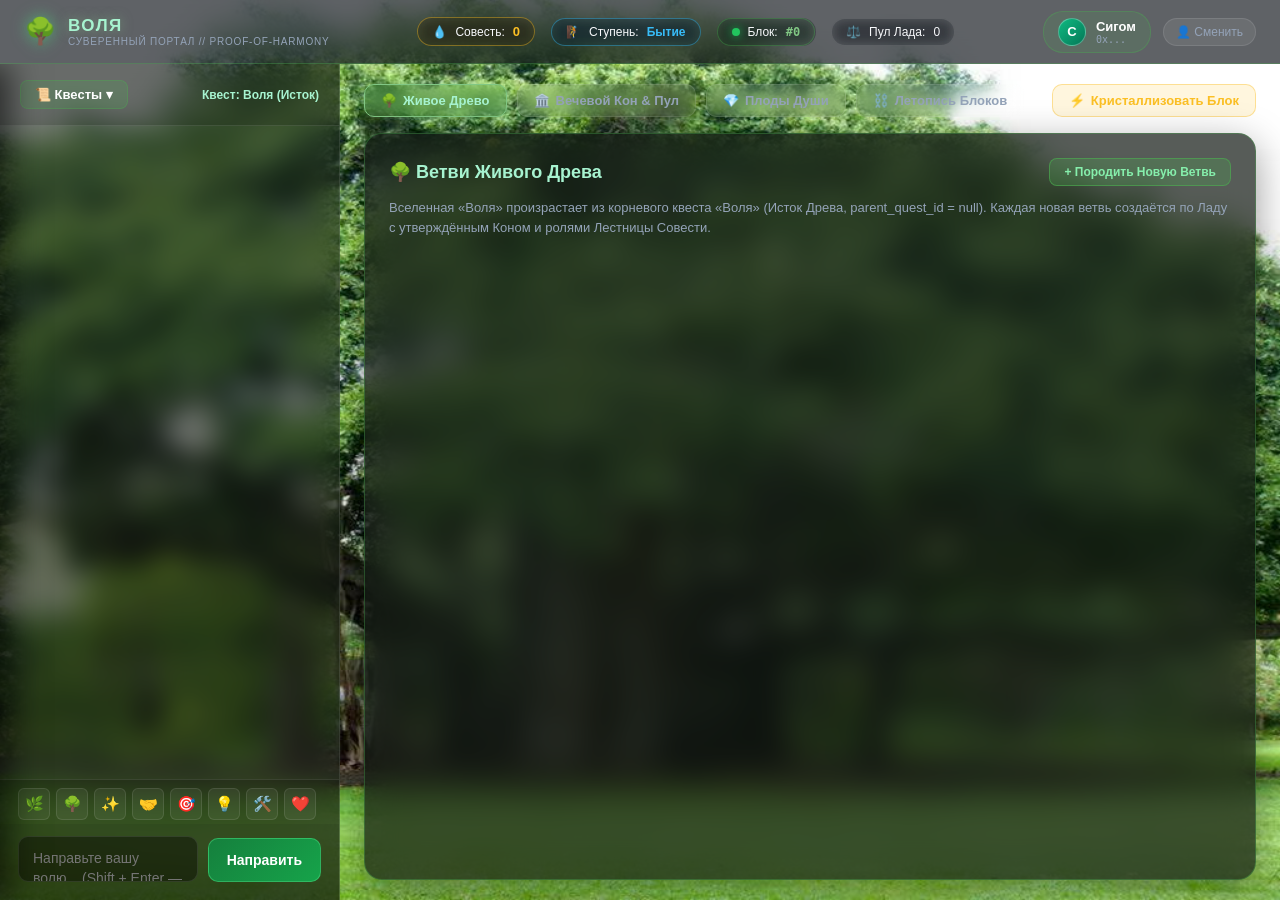
==== portal_volya/ui/index.html @ 7ce18fd6 "feat(ui): sovereign Glassmorphism UI and gateway server for Proof-of-Harmony node" ====
<!DOCTYPE html>
<html lang="ru">
<head>
  <meta charset="UTF-8">
  <meta name="viewport" content="width=device-width, initial-scale=1.0">
  <title>Вселенная «Воля» // Суверенный Портал</title>
  <link rel="stylesheet" href="style.css">
</head>
<body>

  <!-- ========================================================================
       Шапка Суверена
       ======================================================================== -->
  <header id="sovereign-header">
    <div class="brand-section">
      <div class="brand-logo" title="Живое Древо Воли" onclick="toggleTreeDrawer()">🌳</div>
      <div class="brand-title">
        <span class="brand-name">ВОЛЯ</span>
        <span class="brand-sub">Суверенный Портал // Proof-of-Harmony</span>
      </div>
    </div>

    <!-- Показатели Совести и Цепи -->
    <div class="metrics-section">
      <div class="metric-pill conscience" title="Капли совести (опыт совместной гармоничной жизни)">
        <span>💧</span>
        <span>Совесть:</span>
        <span class="val" id="metric-drops">0</span>
      </div>

      <div class="metric-pill step-pill" title="Текущая ступень Лестницы Совести">
        <span>🧗</span>
        <span>Ступень:</span>
        <span class="val" id="metric-step">Бытие</span>
      </div>

      <div class="metric-pill blockchain" title="Высота проверенной цепи блоков в RocksDB">
        <div class="pulse-dot"></div>
        <span>Блок:</span>
        <span class="val" id="metric-height">#0</span>
      </div>

      <div class="metric-pill" id="mempool-pill" title="Пул Лада (волеизъявления, ожидающие кристаллизации)">
        <span>⚖️</span>
        <span>Пул Лада:</span>
        <span class="val" id="metric-mempool">0</span>
      </div>
    </div>

    <!-- Профиль вольного игрока -->
    <div class="profile-section">
      <div class="player-badge" onclick="openAuthModal()" title="Нажмите, чтобы сменить вольного игрока">
        <div class="player-avatar" id="avatar-initial">С</div>
        <div class="player-name-wrap">
          <span class="player-name" id="profile-username">Сигом</span>
          <span class="player-key" id="profile-pubkey">0x...</span>
        </div>
      </div>
      <button class="switch-player-btn" onclick="openAuthModal()">👤 Сменить</button>
    </div>
  </header>

  <!-- ========================================================================
       Главное Рабочее Пространство
       ======================================================================== -->
  <main id="main-workspace">

    <!-- Выдвижная панель Древа Квестов -->
    <aside id="tree-drawer">
      <div class="drawer-header">
        <span class="drawer-title">📜 Живое Древо Квестов</span>
        <button class="drawer-close" onclick="toggleTreeDrawer()">×</button>
      </div>
      <div class="tree-list" id="drawer-tree-list">
        <!-- Заполняется динамически -->
      </div>
    </aside>

    <!-- Левая колонка: Поток Сотворчества -->
    <section id="chat-sidebar">
      <div id="chat-resizer"></div>

      <div class="stream-header">
        <button class="toggle-tree-btn" onclick="toggleTreeDrawer()">📜 Квесты ▾</button>
        <div class="stream-context-info" id="stream-active-quest-title">Квест: Воля (Исток)</div>
      </div>

      <!-- Сообщения потока -->
      <div id="stream-messages">
        <!-- Динамические сообщения сотворцов -->
      </div>

      <!-- Панель живых символов -->
      <div id="stream-emoji-bar">
        <button class="emoji-btn" onclick="insertEmoji('🌿')">🌿</button>
        <button class="emoji-btn" onclick="insertEmoji('🌳')">🌳</button>
        <button class="emoji-btn" onclick="insertEmoji('✨')">✨</button>
        <button class="emoji-btn" onclick="insertEmoji('🤝')">🤝</button>
        <button class="emoji-btn" onclick="insertEmoji('🎯')">🎯</button>
        <button class="emoji-btn" onclick="insertEmoji('💡')">💡</button>
        <button class="emoji-btn" onclick="insertEmoji('🛠️')">🛠️</button>
        <button class="emoji-btn" onclick="insertEmoji('❤️')">❤️</button>
      </div>

      <!-- Поле ввода волеизъявления -->
      <div id="stream-input-area">
        <textarea id="message-input" placeholder="Направьте вашу волю... (Shift + Enter — перенос строки)" rows="1"></textarea>
        <button id="send-flow-btn" onclick="sendFlowMessage()">Направить</button>
      </div>
    </section>

    <!-- Правая колонка: Холст Воли (Living Canvas) -->
    <section id="viewport">
      <!-- Навигация по режимам Холста -->
      <div class="canvas-tabs">
        <button class="canvas-tab-btn active" id="tab-btn-tree" onclick="switchCanvasTab('tree')">
          <span>🌳</span> Живое Древо
        </button>
        <button class="canvas-tab-btn" id="tab-btn-veche" onclick="switchCanvasTab('veche')">
          <span>🏛️</span> Вечевой Кон & Пул
        </button>
        <button class="canvas-tab-btn" id="tab-btn-artifacts" onclick="switchCanvasTab('artifacts')">
          <span>💎</span> Плоды Души
        </button>
        <button class="canvas-tab-btn" id="tab-btn-blocks" onclick="switchCanvasTab('blocks')">
          <span>⛓️</span> Летопись Блоков
        </button>

        <button class="canvas-action-btn" id="btn-forge-block" onclick="crystallizeBlock()">
          <span>⚡</span> Кристаллизовать Блок
        </button>
      </div>

      <!-- Панели отображения -->
      <div class="canvas-view-container">

        <!-- 1. Панель: Живое Древо -->
        <div class="view-panel active" id="panel-tree">
          <div style="display: flex; justify-content: space-between; align-items: center; margin-bottom: 12px;">
            <h2 style="font-size: 18px; color: var(--accent-emerald-bright);">🌳 Ветви Живого Древа</h2>
            <button class="vote-btn agree" onclick="promptCreateQuest()">+ Породить Новую Ветвь</button>
          </div>
          <p style="font-size: 13px; color: var(--text-dim); line-height: 1.5;">
            Вселенная «Воля» произрастает из корневого квеста «Воля» (Исток Древа, parent_quest_id = null). Каждая новая ветвь создаётся по Ладу с утверждённым Коном и ролями Лестницы Совести.
          </p>
          <div class="grid-cards" id="tree-cards-container">
            <!-- Динамические карточки квестов -->
          </div>
        </div>

        <!-- 2. Панель: Вечевой Кон и Пул Лада -->
        <div class="view-panel" id="panel-veche">
          <div style="display: flex; justify-content: space-between; align-items: center; margin-bottom: 12px;">
            <h2 style="font-size: 18px; color: var(--accent-gold);">🏛️ Вечевой Кон и Волеизъявления</h2>
            <span style="font-size: 12px; color: var(--text-dim);" id="veche-status-text">Консенсус Proof-of-Harmony</span>
          </div>
          <p style="font-size: 13px; color: var(--text-dim); line-height: 1.5;">
            Пул Лада (Mempool) собирает неподтвержденные волеизъявления родных. При 100% согласии («ПО ДУШЕ») блок кристаллизуется и навечно запечатывается в RocksDB.
          </p>
          <div class="grid-cards" id="veche-cards-container">
            <!-- Динамические транзакции в пуле -->
          </div>
        </div>

        <!-- 3. Панель: Плоды Души (Артефакты) -->
        <div class="view-panel" id="panel-artifacts">
          <div style="display: flex; justify-content: space-between; align-items: center; margin-bottom: 12px;">
            <h2 style="font-size: 18px; color: var(--accent-blue);">💎 Плоды Души (Артефакты)</h2>
            <button class="vote-btn agree" onclick="promptCreateArtifact()">+ Сотворить Артефакт</button>
          </div>
          <p style="font-size: 13px; color: var(--text-dim); line-height: 1.5;">
            Плоды совместного созидания и творчества. Артефакты принадлежат авторам и могут бережно передаваться из рук в руки по согласию.
          </p>
          <div class="grid-cards" id="artifacts-cards-container">
            <!-- Динамические карточки артефактов -->
          </div>
        </div>

        <!-- 4. Панель: Летопись Блоков (RocksDB) -->
        <div class="view-panel" id="panel-blocks">
          <div style="display: flex; justify-content: space-between; align-items: center; margin-bottom: 12px;">
            <h2 style="font-size: 18px; color: var(--accent-purple);">⛓️ Несокрушимая Летопись (RocksDB)</h2>
            <span style="font-size: 12px; color: var(--text-dim);" id="blocks-count-label">Цепь подтверждена</span>
          </div>
          <p style="font-size: 13px; color: var(--text-dim); line-height: 1.5;">
            Каждый блок запечатан подписями Ed25519 и хэшем Blake3. Хранение организовано в LSM-Tree RocksDB с бинарной сериализацией MessagePack.
          </p>
          <div class="grid-cards" id="blocks-cards-container">
            <!-- Динамический список запечатанных блоков -->
          </div>
        </div>

      </div>
    </section>

  </main>

  <!-- ========================================================================
       Врата Воли (Модальное окно смены / входа игрока)
       ======================================================================== -->
  <div id="auth-modal">
    <div class="auth-card">
      <h2 class="auth-title">🚪 Врата Воли</h2>
      <p class="auth-sub">Выберите вольного игрока или назовитесь новым именем для входа без паролей и внешних серверов.</p>
      
      <div class="quick-brothers" id="quick-brothers-container">
        <!-- Кнопки быстрого выбора: Сигом, Эйра, Ладомир -->
      </div>

      <div style="margin-top: 16px; border-top: 1px solid var(--glass-border-subtle); padding-top: 16px;">
        <input type="text" id="new-player-input" placeholder="Новое вольное имя..." 
               style="width: 100%; padding: 12px; border-radius: 10px; background: rgba(0,0,0,0.4); border: 1px solid var(--glass-border-subtle); color: #fff; margin-bottom: 12px; text-align: center;">
        <div style="display: flex; gap: 10px;">
          <button class="vote-btn" style="flex: 1; background: rgba(255,255,255,0.08); color: #fff;" onclick="closeAuthModal()">Отмена</button>
          <button class="vote-btn agree" style="flex: 1;" onclick="submitNewPlayer()">Войти по Ладу 🌿</button>
        </div>
      </div>
    </div>
  </div>

  <script src="app.js"></script>
</body>
</html>
---- portal_volya/ui/style.css ----
/* ==========================================================================
   Вселенная «Воля» — Суверенный Glassmorphism Интерфейс
   Священный Баньян, Лестница Совести и Living Canvas
   Совместимо с браузером и Tauri v2 (Local-First)
   ========================================================================== */

:root {
  --bg-dark: #080c10;
  --glass-panel: rgba(14, 20, 16, 0.55);
  --glass-card: rgba(16, 24, 18, 0.7);
  --glass-border: rgba(76, 175, 80, 0.35);
  --glass-border-subtle: rgba(255, 255, 255, 0.1);
  --accent-emerald: #81c784;
  --accent-emerald-bright: #a7f3d0;
  --accent-gold: #fbbf24;
  --accent-glow: rgba(129, 199, 132, 0.4);
  --accent-blue: #38bdf8;
  --accent-purple: #c084fc;
  --danger: #ef4444;
  --danger-bg: rgba(239, 68, 68, 0.2);
  --text-main: #f8fafc;
  --text-dim: #94a3b8;
  --text-highlight: #4ade80;
}

* {
  box-sizing: border-box;
  margin: 0;
  padding: 0;
}

body {
  font-family: -apple-system, BlinkMacSystemFont, "Segoe UI", Roboto, "Helvetica Neue", sans-serif;
  background: var(--bg-dark) url('images/banyan.jpg') no-repeat center center fixed;
  background-size: cover;
  color: var(--text-main);
  height: 100vh;
  width: 100vw;
  overflow: hidden;
  display: flex;
  flex-direction: column;
  user-select: none;
}

/* ==========================================================================
   Шапка Суверена (Sovereign Header)
   ========================================================================== */
#sovereign-header {
  height: 64px;
  background: rgba(10, 14, 20, 0.65);
  backdrop-filter: blur(16px);
  -webkit-backdrop-filter: blur(16px);
  border-bottom: 1px solid var(--glass-border);
  display: flex;
  align-items: center;
  justify-content: space-between;
  padding: 0 24px;
  z-index: 50;
  flex-shrink: 0;
}

.brand-section {
  display: flex;
  align-items: center;
  gap: 12px;
}

.brand-logo {
  font-size: 26px;
  filter: drop-shadow(0 0 8px rgba(74, 222, 128, 0.6));
  cursor: pointer;
  transition: transform 0.3s ease;
}

.brand-logo:hover {
  transform: scale(1.1) rotate(5deg);
}

.brand-title {
  display: flex;
  flex-direction: column;
}

.brand-name {
  font-size: 17px;
  font-weight: 800;
  letter-spacing: 1.5px;
  color: var(--accent-emerald-bright);
  text-shadow: 0 0 12px rgba(129, 199, 132, 0.5);
}

.brand-sub {
  font-size: 10px;
  color: var(--text-dim);
  letter-spacing: 0.8px;
  text-transform: uppercase;
}

/* Метрики узла и совести */
.metrics-section {
  display: flex;
  align-items: center;
  gap: 16px;
}

.metric-pill {
  background: rgba(255, 255, 255, 0.05);
  border: 1px solid var(--glass-border-subtle);
  border-radius: 20px;
  padding: 6px 14px;
  display: flex;
  align-items: center;
  gap: 8px;
  font-size: 12px;
  backdrop-filter: blur(8px);
  transition: all 0.2s ease;
}

.metric-pill:hover {
  background: rgba(255, 255, 255, 0.09);
  border-color: var(--glass-border);
}

.metric-pill.conscience {
  border-color: rgba(251, 191, 36, 0.4);
  background: rgba(251, 191, 36, 0.08);
}

.metric-pill.conscience .val {
  color: var(--accent-gold);
  font-weight: 700;
  font-size: 13px;
}

.metric-pill.step-pill {
  border-color: rgba(56, 189, 248, 0.4);
  background: rgba(56, 189, 248, 0.08);
}

.metric-pill.step-pill .val {
  color: var(--accent-blue);
  font-weight: 600;
}

.metric-pill.blockchain {
  border-color: var(--glass-border);
  background: rgba(76, 175, 80, 0.1);
}

.metric-pill.blockchain .val {
  color: var(--accent-emerald);
  font-family: monospace;
  font-weight: 700;
}

.pulse-dot {
  width: 8px;
  height: 8px;
  border-radius: 50%;
  background: #22c55e;
  box-shadow: 0 0 10px #22c55e;
  animation: pulse-animation 2s infinite ease-in-out;
}

@keyframes pulse-animation {
  0%, 100% { opacity: 1; transform: scale(1); }
  50% { opacity: 0.4; transform: scale(0.85); }
}

/* Профиль игрока */
.profile-section {
  display: flex;
  align-items: center;
  gap: 12px;
}

.player-badge {
  display: flex;
  align-items: center;
  gap: 10px;
  padding: 6px 14px;
  background: rgba(76, 175, 80, 0.15);
  border: 1px solid var(--glass-border);
  border-radius: 20px;
  cursor: pointer;
  transition: all 0.2s ease;
}

.player-badge:hover {
  background: rgba(76, 175, 80, 0.28);
  box-shadow: 0 0 12px var(--accent-glow);
}

.player-avatar {
  width: 28px;
  height: 28px;
  border-radius: 50%;
  background: linear-gradient(135deg, #10b981, #047857);
  display: flex;
  align-items: center;
  justify-content: center;
  font-weight: bold;
  font-size: 13px;
  color: #fff;
  border: 1px solid rgba(255, 255, 255, 0.3);
}

.player-name-wrap {
  display: flex;
  flex-direction: column;
}

.player-name {
  font-size: 13px;
  font-weight: 700;
  color: #fff;
}

.player-key {
  font-size: 10px;
  font-family: monospace;
  color: var(--text-dim);
}

.switch-player-btn {
  background: rgba(255, 255, 255, 0.08);
  border: 1px solid var(--glass-border-subtle);
  color: var(--text-dim);
  padding: 6px 12px;
  border-radius: 14px;
  font-size: 12px;
  cursor: pointer;
  transition: all 0.2s ease;
}

.switch-player-btn:hover {
  background: rgba(255, 255, 255, 0.15);
  color: #fff;
}

/* ==========================================================================
   Основное рабочее пространство
   ========================================================================== */
#main-workspace {
  flex-grow: 1;
  display: flex;
  position: relative;
  overflow: hidden;
  height: calc(100vh - 64px);
}

/* Выдвижное меню Древа Квестов (слева) */
#tree-drawer {
  position: absolute;
  top: 0;
  left: -380px;
  width: 380px;
  height: 100%;
  background: rgba(10, 14, 20, 0.85);
  backdrop-filter: blur(20px);
  -webkit-backdrop-filter: blur(20px);
  border-right: 1px solid var(--glass-border);
  box-shadow: 10px 0 30px rgba(0, 0, 0, 0.6);
  z-index: 100;
  transition: left 0.3s cubic-bezier(0.16, 1, 0.3, 1);
  display: flex;
  flex-direction: column;
  padding: 24px;
}

#tree-drawer.open {
  left: 0;
}

.drawer-header {
  display: flex;
  justify-content: space-between;
  align-items: center;
  margin-bottom: 20px;
  padding-bottom: 14px;
  border-bottom: 1px solid var(--glass-border-subtle);
}

.drawer-title {
  color: var(--accent-emerald-bright);
  font-size: 16px;
  font-weight: 700;
  display: flex;
  align-items: center;
  gap: 8px;
}

.drawer-close {
  background: none;
  border: none;
  color: var(--text-dim);
  font-size: 24px;
  cursor: pointer;
  transition: color 0.2s;
}

.drawer-close:hover {
  color: #fff;
}

.tree-list {
  flex-grow: 1;
  overflow-y: auto;
  display: flex;
  flex-direction: column;
  gap: 12px;
}

.quest-card {
  background: rgba(255, 255, 255, 0.04);
  border: 1px solid var(--glass-border-subtle);
  border-radius: 12px;
  padding: 12px 16px;
  cursor: pointer;
  transition: all 0.2s ease;
}

.quest-card:hover {
  background: rgba(76, 175, 80, 0.12);
  border-color: var(--glass-border);
}

.quest-card.active {
  background: rgba(76, 175, 80, 0.2);
  border-color: var(--accent-emerald);
}

.quest-top {
  display: flex;
  justify-content: space-between;
  align-items: center;
  margin-bottom: 6px;
}

.quest-title {
  font-size: 14px;
  font-weight: 600;
  color: #fff;
  display: flex;
  align-items: center;
  gap: 6px;
}

.quest-badge {
  font-size: 10px;
  padding: 2px 8px;
  border-radius: 10px;
  background: rgba(56, 189, 248, 0.15);
  color: var(--accent-blue);
  border: 1px solid rgba(56, 189, 248, 0.3);
}

.quest-sub {
  font-size: 11px;
  color: var(--text-dim);
  line-height: 1.4;
}

/* ==========================================================================
   Левая панель: Поток Сотворчества (Stream / Chat)
   ========================================================================== */
#chat-sidebar {
  width: 460px;
  min-width: 340px;
  max-width: 70vw;
  background: var(--glass-panel);
  backdrop-filter: blur(14px);
  -webkit-backdrop-filter: blur(14px);
  border-right: 1px solid var(--glass-border-subtle);
  display: flex;
  flex-direction: column;
  height: 100%;
  position: relative;
  z-index: 10;
}

#chat-resizer {
  position: absolute;
  top: 0;
  right: -4px;
  width: 8px;
  height: 100%;
  cursor: ew-resize;
  z-index: 20;
  background: transparent;
  transition: background 0.2s;
}

#chat-resizer:hover, #chat-resizer.resizing {
  background: var(--accent-emerald);
  box-shadow: 0 0 10px var(--accent-emerald);
}

.stream-header {
  padding: 16px 20px;
  border-bottom: 1px solid var(--glass-border-subtle);
  display: flex;
  justify-content: space-between;
  align-items: center;
  background: rgba(0, 0, 0, 0.15);
  flex-shrink: 0;
}

.toggle-tree-btn {
  background: rgba(76, 175, 80, 0.2);
  border: 1px solid var(--glass-border);
  color: #fff;
  padding: 6px 14px;
  border-radius: 8px;
  font-size: 13px;
  font-weight: 600;
  cursor: pointer;
  display: flex;
  align-items: center;
  gap: 6px;
  transition: all 0.2s ease;
}

.toggle-tree-btn:hover {
  background: rgba(76, 175, 80, 0.4);
  box-shadow: 0 0 8px var(--accent-glow);
}

.stream-context-info {
  font-size: 12px;
  color: var(--accent-emerald-bright);
  font-weight: 600;
}

/* Сообщения потока */
#stream-messages {
  flex-grow: 1;
  padding: 20px;
  overflow-y: auto;
  display: flex;
  flex-direction: column;
  gap: 16px;
}

.flow-bubble {
  background: rgba(255, 255, 255, 0.05);
  border: 1px solid var(--glass-border-subtle);
  border-radius: 14px;
  padding: 12px 16px;
  max-width: 90%;
  line-height: 1.5;
  font-size: 14px;
  backdrop-filter: blur(8px);
  position: relative;
  transition: all 0.2s ease;
}

.flow-bubble.mine {
  align-self: flex-end;
  background: rgba(22, 101, 52, 0.45);
  border-color: rgba(74, 222, 128, 0.4);
}

.flow-bubble.brother {
  align-self: flex-start;
  background: rgba(15, 23, 42, 0.55);
  border-color: rgba(148, 163, 184, 0.3);
}

.flow-meta {
  display: flex;
  align-items: center;
  justify-content: space-between;
  margin-bottom: 6px;
  font-size: 11px;
}

.flow-author {
  font-weight: 700;
  color: var(--accent-emerald-bright);
}

.flow-bubble.mine .flow-author {
  color: #86efac;
}

.flow-time {
  color: var(--text-dim);
  font-size: 10px;
  margin-left: 8px;
}

.flow-status-badge {
  font-size: 9px;
  padding: 1px 6px;
  border-radius: 6px;
  background: rgba(74, 222, 128, 0.15);
  color: #4ade80;
  border: 1px solid rgba(74, 222, 128, 0.3);
}

.flow-text {
  color: #fff;
  white-space: pre-wrap;
  word-break: break-word;
}

/* Панель эмодзи */
#stream-emoji-bar {
  padding: 8px 18px 4px 18px;
  display: flex;
  gap: 6px;
  flex-wrap: wrap;
  background: rgba(0, 0, 0, 0.2);
  border-top: 1px solid var(--glass-border-subtle);
  flex-shrink: 0;
}

.emoji-btn {
  background: rgba(255, 255, 255, 0.06);
  border: 1px solid var(--glass-border-subtle);
  border-radius: 6px;
  width: 32px;
  height: 32px;
  font-size: 15px;
  display: flex;
  align-items: center;
  justify-content: center;
  cursor: pointer;
  transition: all 0.2s ease;
}

.emoji-btn:hover {
  background: rgba(76, 175, 80, 0.3);
  border-color: var(--accent-emerald);
  transform: scale(1.12);
}

/* Ввод волеизъявления */
#stream-input-area {
  padding: 12px 18px 18px 18px;
  display: flex;
  gap: 10px;
  align-items: flex-end;
  background: rgba(0, 0, 0, 0.25);
  flex-shrink: 0;
}

#message-input {
  flex-grow: 1;
  background: rgba(0, 0, 0, 0.4);
  border: 1px solid var(--glass-border-subtle);
  border-radius: 10px;
  padding: 12px 14px;
  color: #fff;
  font-size: 14px;
  outline: none;
  resize: none;
  min-height: 44px;
  max-height: 140px;
  font-family: inherit;
  line-height: 1.4;
  transition: border-color 0.2s;
}

#message-input:focus {
  border-color: var(--accent-emerald);
  box-shadow: 0 0 10px var(--accent-glow);
}

#send-flow-btn {
  background: linear-gradient(135deg, #15803d, #16a34a);
  color: #fff;
  border: 1px solid rgba(74, 222, 128, 0.5);
  border-radius: 10px;
  padding: 0 18px;
  height: 44px;
  font-weight: 700;
  font-size: 14px;
  cursor: pointer;
  transition: all 0.2s ease;
  flex-shrink: 0;
}

#send-flow-btn:hover {
  background: linear-gradient(135deg, #16a34a, #22c55e);
  box-shadow: 0 0 12px var(--accent-glow);
}

/* ==========================================================================
   Правая панель: Холст Воли (Living Canvas)
   ========================================================================== */
#viewport {
  flex-grow: 1;
  height: 100%;
  display: flex;
  flex-direction: column;
  padding: 20px 24px;
  overflow: hidden;
  position: relative;
}

/* Навигация по Холсту */
.canvas-tabs {
  display: flex;
  align-items: center;
  gap: 10px;
  margin-bottom: 16px;
  flex-shrink: 0;
}

.canvas-tab-btn {
  background: rgba(255, 255, 255, 0.05);
  border: 1px solid var(--glass-border-subtle);
  color: var(--text-dim);
  padding: 8px 16px;
  border-radius: 10px;
  font-size: 13px;
  font-weight: 600;
  cursor: pointer;
  transition: all 0.2s ease;
  display: flex;
  align-items: center;
  gap: 6px;
  backdrop-filter: blur(8px);
}

.canvas-tab-btn:hover {
  background: rgba(255, 255, 255, 0.09);
  color: #fff;
}

.canvas-tab-btn.active {
  background: rgba(76, 175, 80, 0.25);
  border-color: var(--accent-emerald);
  color: var(--accent-emerald-bright);
  box-shadow: 0 0 12px var(--accent-glow);
}

.canvas-action-btn {
  margin-left: auto;
  background: rgba(251, 191, 36, 0.15);
  border: 1px solid rgba(251, 191, 36, 0.4);
  color: var(--accent-gold);
  padding: 8px 16px;
  border-radius: 10px;
  font-size: 13px;
  font-weight: 700;
  cursor: pointer;
  transition: all 0.2s ease;
  display: flex;
  align-items: center;
  gap: 6px;
}

.canvas-action-btn:hover {
  background: rgba(251, 191, 36, 0.28);
  box-shadow: 0 0 12px rgba(251, 191, 36, 0.4);
}

/* Контейнер видов Холста */
.canvas-view-container {
  flex-grow: 1;
  background: var(--glass-card);
  border: 1px solid var(--glass-border);
  border-radius: 18px;
  backdrop-filter: blur(16px);
  -webkit-backdrop-filter: blur(16px);
  padding: 24px;
  overflow-y: auto;
  box-shadow: 0 12px 40px rgba(0, 0, 0, 0.4);
  position: relative;
}

.view-panel {
  display: none;
  height: 100%;
  flex-direction: column;
}

.view-panel.active {
  display: flex;
}

/* Сетка карточек */
.grid-cards {
  display: grid;
  grid-template-columns: repeat(auto-fill, minmax(280px, 1fr));
  gap: 16px;
  margin-top: 16px;
}

.glass-item-card {
  background: rgba(0, 0, 0, 0.3);
  border: 1px solid var(--glass-border-subtle);
  border-radius: 12px;
  padding: 16px;
  display: flex;
  flex-direction: column;
  gap: 10px;
  transition: all 0.2s ease;
}

.glass-item-card:hover {
  border-color: var(--glass-border);
  transform: translateY(-2px);
  box-shadow: 0 8px 20px rgba(0, 0, 0, 0.3);
}

.card-title {
  font-size: 15px;
  font-weight: 700;
  color: var(--accent-emerald-bright);
}

.card-desc {
  font-size: 12px;
  color: var(--text-dim);
  line-height: 1.5;
}

.card-footer {
  margin-top: auto;
  display: flex;
  justify-content: space-between;
  align-items: center;
  font-size: 11px;
  color: var(--text-dim);
  padding-top: 8px;
  border-top: 1px solid rgba(255, 255, 255, 0.06);
}

/* Кнопка волеизъявления «По душе» */
.vote-btn {
  padding: 6px 14px;
  border-radius: 8px;
  font-size: 12px;
  font-weight: 700;
  cursor: pointer;
  border: 1px solid transparent;
  transition: all 0.2s ease;
}

.vote-btn.agree {
  background: rgba(76, 175, 80, 0.25);
  border-color: rgba(76, 175, 80, 0.6);
  color: #86efac;
}

.vote-btn.agree:hover {
  background: rgba(76, 175, 80, 0.45);
}

/* ==========================================================================
   Модальное окно Врат (Быстрый вход вольных игроков)
   ========================================================================== */
#auth-modal {
  position: fixed;
  top: 0;
  left: 0;
  width: 100vw;
  height: 100vh;
  background: rgba(8, 12, 16, 0.85);
  backdrop-filter: blur(16px);
  -webkit-backdrop-filter: blur(16px);
  z-index: 1000;
  display: none;
  align-items: center;
  justify-content: center;
}

#auth-modal.open {
  display: flex;
}

.auth-card {
  background: rgba(16, 24, 18, 0.85);
  border: 1px solid var(--glass-border);
  border-radius: 20px;
  padding: 36px;
  width: 440px;
  max-width: 90%;
  box-shadow: 0 16px 50px rgba(0, 0, 0, 0.6);
  text-align: center;
  backdrop-filter: blur(16px);
}

.auth-title {
  color: var(--accent-emerald-bright);
  font-size: 22px;
  margin-bottom: 8px;
}

.auth-sub {
  color: var(--text-dim);
  font-size: 13px;
  margin-bottom: 24px;
  line-height: 1.5;
}

.quick-brothers {
  display: flex;
  flex-direction: column;
  gap: 10px;
  margin-bottom: 20px;
}

.brother-select-btn {
  background: rgba(255, 255, 255, 0.06);
  border: 1px solid var(--glass-border-subtle);
  border-radius: 12px;
  padding: 12px 18px;
  display: flex;
  align-items: center;
  justify-content: space-between;
  cursor: pointer;
  transition: all 0.2s ease;
  color: #fff;
}

.brother-select-btn:hover {
  background: rgba(76, 175, 80, 0.25);
  border-color: var(--accent-emerald);
  transform: translateX(4px);
}

.brother-info-left {
  display: flex;
  align-items: center;
  gap: 12px;
}

.brother-name {
  font-size: 15px;
  font-weight: 700;
}

.brother-drops {
  font-size: 12px;
  color: var(--accent-gold);
  font-weight: 600;
}

/* Скроллбары */
::-webkit-scrollbar {
  width: 6px;
  height: 6px;
}

::-webkit-scrollbar-track {
  background: transparent;
}

::-webkit-scrollbar-thumb {
  background: rgba(255, 255, 255, 0.15);
  border-radius: 3px;
}

::-webkit-scrollbar-thumb:hover {
  background: var(--accent-emerald);
}
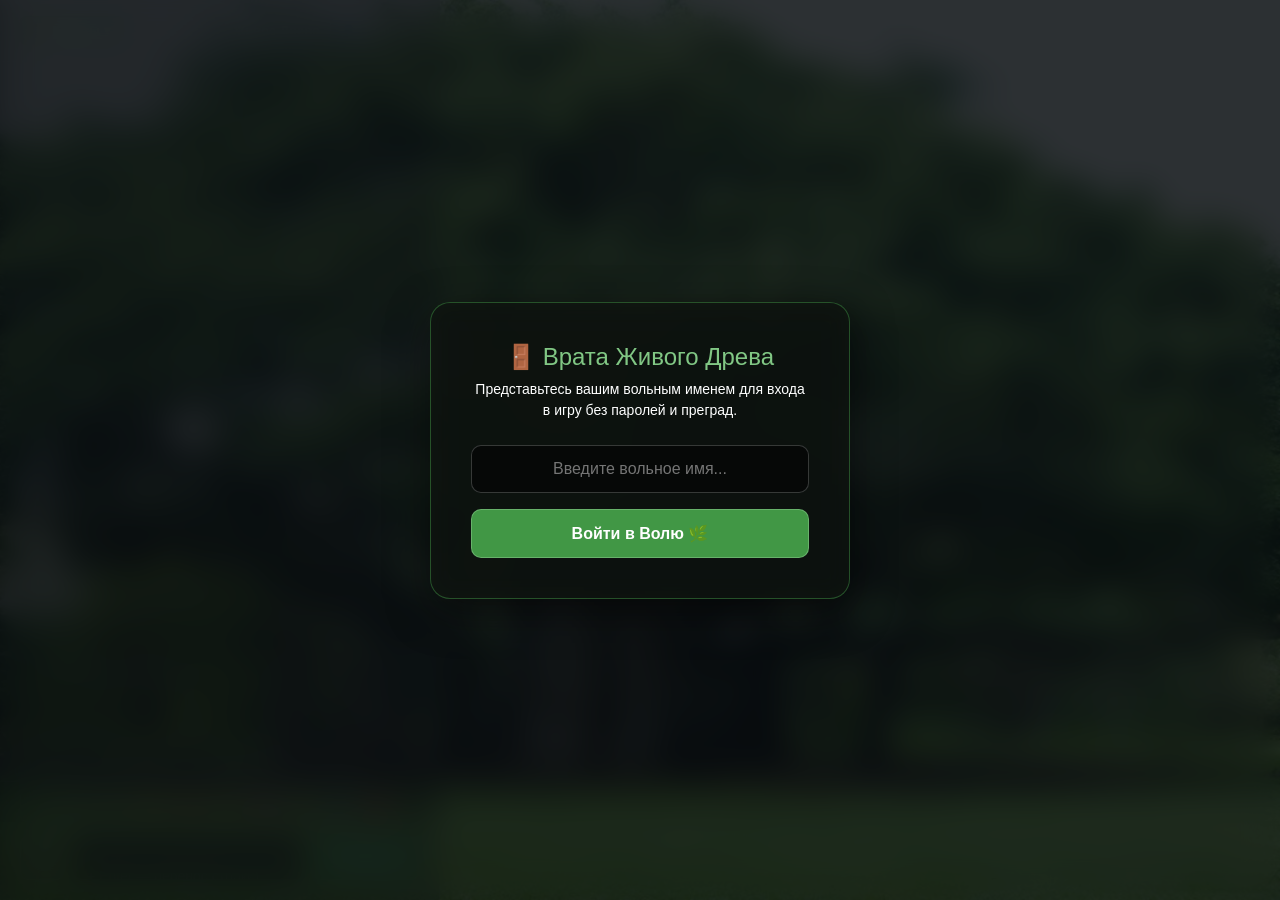
==== commit a71a9c6a: "Переход на Merkle DAG (Живое Древо), отказ от SQL в пользу RocksDB, кристаллизация онтологии и чисты" ====
--- a/portal_volya/ui/index.html
+++ b/portal_volya/ui/index.html
@@ -1,223 +1,957 @@
-<!DOCTYPE html>
-<html lang="ru">
-<head>
-  <meta charset="UTF-8">
-  <meta name="viewport" content="width=device-width, initial-scale=1.0">
-  <title>Вселенная «Воля» // Суверенный Портал</title>
-  <link rel="stylesheet" href="style.css">
-</head>
-<body>
-
-  <!-- ========================================================================
-       Шапка Суверена
-       ======================================================================== -->
-  <header id="sovereign-header">
-    <div class="brand-section">
-      <div class="brand-logo" title="Живое Древо Воли" onclick="toggleTreeDrawer()">🌳</div>
-      <div class="brand-title">
-        <span class="brand-name">ВОЛЯ</span>
-        <span class="brand-sub">Суверенный Портал // Proof-of-Harmony</span>
-      </div>
-    </div>
-
-    <!-- Показатели Совести и Цепи -->
-    <div class="metrics-section">
-      <div class="metric-pill conscience" title="Капли совести (опыт совместной гармоничной жизни)">
-        <span>💧</span>
-        <span>Совесть:</span>
-        <span class="val" id="metric-drops">0</span>
-      </div>
-
-      <div class="metric-pill step-pill" title="Текущая ступень Лестницы Совести">
-        <span>🧗</span>
-        <span>Ступень:</span>
-        <span class="val" id="metric-step">Бытие</span>
-      </div>
-
-      <div class="metric-pill blockchain" title="Высота проверенной цепи блоков в RocksDB">
-        <div class="pulse-dot"></div>
-        <span>Блок:</span>
-        <span class="val" id="metric-height">#0</span>
-      </div>
-
-      <div class="metric-pill" id="mempool-pill" title="Пул Лада (волеизъявления, ожидающие кристаллизации)">
-        <span>⚖️</span>
-        <span>Пул Лада:</span>
-        <span class="val" id="metric-mempool">0</span>
-      </div>
-    </div>
-
-    <!-- Профиль вольного игрока -->
-    <div class="profile-section">
-      <div class="player-badge" onclick="openAuthModal()" title="Нажмите, чтобы сменить вольного игрока">
-        <div class="player-avatar" id="avatar-initial">С</div>
-        <div class="player-name-wrap">
-          <span class="player-name" id="profile-username">Сигом</span>
-          <span class="player-key" id="profile-pubkey">0x...</span>
-        </div>
-      </div>
-      <button class="switch-player-btn" onclick="openAuthModal()">👤 Сменить</button>
-    </div>
-  </header>
-
-  <!-- ========================================================================
-       Главное Рабочее Пространство
-       ======================================================================== -->
-  <main id="main-workspace">
-
-    <!-- Выдвижная панель Древа Квестов -->
-    <aside id="tree-drawer">
-      <div class="drawer-header">
-        <span class="drawer-title">📜 Живое Древо Квестов</span>
-        <button class="drawer-close" onclick="toggleTreeDrawer()">×</button>
-      </div>
-      <div class="tree-list" id="drawer-tree-list">
-        <!-- Заполняется динамически -->
-      </div>
-    </aside>
-
-    <!-- Левая колонка: Поток Сотворчества -->
-    <section id="chat-sidebar">
-      <div id="chat-resizer"></div>
-
-      <div class="stream-header">
-        <button class="toggle-tree-btn" onclick="toggleTreeDrawer()">📜 Квесты ▾</button>
-        <div class="stream-context-info" id="stream-active-quest-title">Квест: Воля (Исток)</div>
-      </div>
-
-      <!-- Сообщения потока -->
-      <div id="stream-messages">
-        <!-- Динамические сообщения сотворцов -->
-      </div>
-
-      <!-- Панель живых символов -->
-      <div id="stream-emoji-bar">
-        <button class="emoji-btn" onclick="insertEmoji('🌿')">🌿</button>
-        <button class="emoji-btn" onclick="insertEmoji('🌳')">🌳</button>
-        <button class="emoji-btn" onclick="insertEmoji('✨')">✨</button>
-        <button class="emoji-btn" onclick="insertEmoji('🤝')">🤝</button>
-        <button class="emoji-btn" onclick="insertEmoji('🎯')">🎯</button>
-        <button class="emoji-btn" onclick="insertEmoji('💡')">💡</button>
-        <button class="emoji-btn" onclick="insertEmoji('🛠️')">🛠️</button>
-        <button class="emoji-btn" onclick="insertEmoji('❤️')">❤️</button>
-      </div>
-
-      <!-- Поле ввода волеизъявления -->
-      <div id="stream-input-area">
-        <textarea id="message-input" placeholder="Направьте вашу волю... (Shift + Enter — перенос строки)" rows="1"></textarea>
-        <button id="send-flow-btn" onclick="sendFlowMessage()">Направить</button>
-      </div>
-    </section>
-
-    <!-- Правая колонка: Холст Воли (Living Canvas) -->
-    <section id="viewport">
-      <!-- Навигация по режимам Холста -->
-      <div class="canvas-tabs">
-        <button class="canvas-tab-btn active" id="tab-btn-tree" onclick="switchCanvasTab('tree')">
-          <span>🌳</span> Живое Древо
-        </button>
-        <button class="canvas-tab-btn" id="tab-btn-veche" onclick="switchCanvasTab('veche')">
-          <span>🏛️</span> Вечевой Кон & Пул
-        </button>
-        <button class="canvas-tab-btn" id="tab-btn-artifacts" onclick="switchCanvasTab('artifacts')">
-          <span>💎</span> Плоды Души
-        </button>
-        <button class="canvas-tab-btn" id="tab-btn-blocks" onclick="switchCanvasTab('blocks')">
-          <span>⛓️</span> Летопись Блоков
-        </button>
-
-        <button class="canvas-action-btn" id="btn-forge-block" onclick="crystallizeBlock()">
-          <span>⚡</span> Кристаллизовать Блок
-        </button>
-      </div>
-
-      <!-- Панели отображения -->
-      <div class="canvas-view-container">
-
-        <!-- 1. Панель: Живое Древо -->
-        <div class="view-panel active" id="panel-tree">
-          <div style="display: flex; justify-content: space-between; align-items: center; margin-bottom: 12px;">
-            <h2 style="font-size: 18px; color: var(--accent-emerald-bright);">🌳 Ветви Живого Древа</h2>
-            <button class="vote-btn agree" onclick="promptCreateQuest()">+ Породить Новую Ветвь</button>
-          </div>
-          <p style="font-size: 13px; color: var(--text-dim); line-height: 1.5;">
-            Вселенная «Воля» произрастает из корневого квеста «Воля» (Исток Древа, parent_quest_id = null). Каждая новая ветвь создаётся по Ладу с утверждённым Коном и ролями Лестницы Совести.
-          </p>
-          <div class="grid-cards" id="tree-cards-container">
-            <!-- Динамические карточки квестов -->
-          </div>
-        </div>
-
-        <!-- 2. Панель: Вечевой Кон и Пул Лада -->
-        <div class="view-panel" id="panel-veche">
-          <div style="display: flex; justify-content: space-between; align-items: center; margin-bottom: 12px;">
-            <h2 style="font-size: 18px; color: var(--accent-gold);">🏛️ Вечевой Кон и Волеизъявления</h2>
-            <span style="font-size: 12px; color: var(--text-dim);" id="veche-status-text">Консенсус Proof-of-Harmony</span>
-          </div>
-          <p style="font-size: 13px; color: var(--text-dim); line-height: 1.5;">
-            Пул Лада (Mempool) собирает неподтвержденные волеизъявления родных. При 100% согласии («ПО ДУШЕ») блок кристаллизуется и навечно запечатывается в RocksDB.
-          </p>
-          <div class="grid-cards" id="veche-cards-container">
-            <!-- Динамические транзакции в пуле -->
-          </div>
-        </div>
-
-        <!-- 3. Панель: Плоды Души (Артефакты) -->
-        <div class="view-panel" id="panel-artifacts">
-          <div style="display: flex; justify-content: space-between; align-items: center; margin-bottom: 12px;">
-            <h2 style="font-size: 18px; color: var(--accent-blue);">💎 Плоды Души (Артефакты)</h2>
-            <button class="vote-btn agree" onclick="promptCreateArtifact()">+ Сотворить Артефакт</button>
-          </div>
-          <p style="font-size: 13px; color: var(--text-dim); line-height: 1.5;">
-            Плоды совместного созидания и творчества. Артефакты принадлежат авторам и могут бережно передаваться из рук в руки по согласию.
-          </p>
-          <div class="grid-cards" id="artifacts-cards-container">
-            <!-- Динамические карточки артефактов -->
-          </div>
-        </div>
-
-        <!-- 4. Панель: Летопись Блоков (RocksDB) -->
-        <div class="view-panel" id="panel-blocks">
-          <div style="display: flex; justify-content: space-between; align-items: center; margin-bottom: 12px;">
-            <h2 style="font-size: 18px; color: var(--accent-purple);">⛓️ Несокрушимая Летопись (RocksDB)</h2>
-            <span style="font-size: 12px; color: var(--text-dim);" id="blocks-count-label">Цепь подтверждена</span>
-          </div>
-          <p style="font-size: 13px; color: var(--text-dim); line-height: 1.5;">
-            Каждый блок запечатан подписями Ed25519 и хэшем Blake3. Хранение организовано в LSM-Tree RocksDB с бинарной сериализацией MessagePack.
-          </p>
-          <div class="grid-cards" id="blocks-cards-container">
-            <!-- Динамический список запечатанных блоков -->
-          </div>
-        </div>
-
-      </div>
-    </section>
-
-  </main>
-
-  <!-- ========================================================================
-       Врата Воли (Модальное окно смены / входа игрока)
-       ======================================================================== -->
-  <div id="auth-modal">
-    <div class="auth-card">
-      <h2 class="auth-title">🚪 Врата Воли</h2>
-      <p class="auth-sub">Выберите вольного игрока или назовитесь новым именем для входа без паролей и внешних серверов.</p>
-      
-      <div class="quick-brothers" id="quick-brothers-container">
-        <!-- Кнопки быстрого выбора: Сигом, Эйра, Ладомир -->
-      </div>
-
-      <div style="margin-top: 16px; border-top: 1px solid var(--glass-border-subtle); padding-top: 16px;">
-        <input type="text" id="new-player-input" placeholder="Новое вольное имя..." 
-               style="width: 100%; padding: 12px; border-radius: 10px; background: rgba(0,0,0,0.4); border: 1px solid var(--glass-border-subtle); color: #fff; margin-bottom: 12px; text-align: center;">
-        <div style="display: flex; gap: 10px;">
-          <button class="vote-btn" style="flex: 1; background: rgba(255,255,255,0.08); color: #fff;" onclick="closeAuthModal()">Отмена</button>
-          <button class="vote-btn agree" style="flex: 1;" onclick="submitNewPlayer()">Войти по Ладу 🌿</button>
-        </div>
-      </div>
-    </div>
-  </div>
-
-  <script src="app.js"></script>
-</body>
-</html>
+<!DOCTYPE html>
+<html lang="ru">
+<head>
+    <meta charset="UTF-8">
+    <meta name="viewport" content="width=device-width, initial-scale=1.0">
+    <title>Игра «Воля» // Рантайм</title>
+    <style>
+        * { box-sizing: border-box; margin: 0; padding: 0; }
+        body {
+            font-family: -apple-system, BlinkMacSystemFont, "Segoe UI", Roboto, sans-serif;
+            background: #080c10 url('images/banyan.jpg') no-repeat center center fixed;
+            background-size: cover;
+            color: #ffffff; height: 100vh; display: flex; overflow: hidden; position: relative;
+        }
+
+        /* Экран авторизации (Врата Живого Древа) */
+        #auth-overlay {
+            position: fixed; top: 0; left: 0; width: 100vw; height: 100vh;
+            background: rgba(8, 12, 16, 0.85); backdrop-filter: blur(16px);
+            -webkit-backdrop-filter: blur(16px);
+            z-index: 1000; display: flex; align-items: center; justify-content: center;
+        }
+        .auth-card {
+            background: rgba(16, 22, 16, 0.65); border: 1px solid rgba(76, 175, 80, 0.4);
+            border-radius: 20px; padding: 40px; width: 420px; max-width: 90%;
+            box-shadow: 0 12px 40px rgba(0, 0, 0, 0.5); text-align: center;
+            backdrop-filter: blur(12px);
+        }
+        .auth-title { color: #81c784; font-size: 24px; margin-bottom: 8px; font-weight: normal; }
+        .auth-subtitle { color: #ffffff; font-size: 14px; margin-bottom: 24px; line-height: 1.5; }
+        .auth-input {
+            width: 100%; background: rgba(0, 0, 0, 0.5); border: 1px solid rgba(255, 255, 255, 0.2);
+            border-radius: 10px; padding: 14px; color: #fff; font-size: 16px; outline: none;
+            margin-bottom: 16px; text-align: center;
+        }
+        .auth-input:focus { border-color: #81c784; box-shadow: 0 0 10px rgba(76, 175, 80, 0.3); }
+        .auth-btn {
+            width: 100%; background: rgba(76, 175, 80, 0.85); color: #fff; border: 1px solid rgba(129, 199, 132, 0.6);
+            border-radius: 10px; padding: 14px; font-size: 16px; font-weight: bold; cursor: pointer;
+            transition: all 0.2s ease;
+        }
+        .auth-btn:hover { background: #43a047; box-shadow: 0 0 15px rgba(76, 175, 80, 0.5); }
+        .players-hint { margin-top: 18px; font-size: 12px; color: #ffffff; display: none; text-align: center; }
+        .player-quick-btn {
+            background: rgba(76, 175, 80, 0.2); border: 1px solid rgba(129, 199, 132, 0.4);
+            color: #a7f3d0; padding: 6px 14px; margin: 4px; border-radius: 14px; font-size: 13px;
+            cursor: pointer; transition: all 0.2s ease;
+        }
+        .player-quick-btn:hover {
+            background: rgba(76, 175, 80, 0.5); color: #fff; box-shadow: 0 0 8px rgba(129, 199, 132, 0.4);
+        }
+        .logout-btn {
+            background: rgba(255, 255, 255, 0.08); border: 1px solid rgba(255, 255, 255, 0.2);
+            color: #cbd5e1; padding: 4px 10px; border-radius: 6px; font-size: 12px;
+            cursor: pointer; transition: all 0.2s ease; display: inline-flex; align-items: center; gap: 4px;
+        }
+        .logout-btn:hover {
+            background: rgba(239, 83, 80, 0.25); border-color: rgba(239, 83, 80, 0.5); color: #ffcdd2;
+        }
+
+        /* Кастомное модальное окно ввода / подтверждения (в стеклянном стиле) */
+        #modal-overlay {
+            position: fixed; top: 0; left: 0; width: 100vw; height: 100vh;
+            background: rgba(8, 12, 16, 0.7); backdrop-filter: blur(10px);
+            -webkit-backdrop-filter: blur(10px);
+            z-index: 2000; display: none; align-items: center; justify-content: center;
+        }
+        .modal-card {
+            background: rgba(16, 22, 16, 0.85); border: 1px solid rgba(76, 175, 80, 0.4);
+            border-radius: 16px; padding: 30px; width: 380px; max-width: 90%;
+            box-shadow: 0 10px 30px rgba(0, 0, 0, 0.5); text-align: center;
+            backdrop-filter: blur(12px);
+        }
+        .modal-title { color: #81c784; font-size: 18px; margin-bottom: 12px; font-weight: normal; }
+        .modal-desc { color: #ffffff; font-size: 13px; margin-bottom: 16px; line-height: 1.5; }
+        .modal-input {
+            width: 100%; background: rgba(0, 0, 0, 0.5); border: 1px solid rgba(255, 255, 255, 0.2);
+            border-radius: 8px; padding: 12px; color: #fff; font-size: 14px; outline: none;
+            margin-bottom: 16px; text-align: center; display: none;
+        }
+        .modal-input:focus { border-color: #81c784; box-shadow: 0 0 10px rgba(76, 175, 80, 0.3); }
+        .modal-buttons { display: flex; gap: 10px; }
+        .modal-btn {
+            flex: 1; padding: 10px; border-radius: 8px; font-size: 14px; font-weight: bold; cursor: pointer; border: 1px solid rgba(255, 255, 255, 0.2);
+            transition: all 0.2s; color: #ffffff;
+        }
+        .modal-btn.cancel { background: rgba(255, 255, 255, 0.08); color: #ffffff; }
+        .modal-btn.cancel:hover { background: rgba(255, 255, 255, 0.15); color: #fff; }
+        .modal-btn.confirm { background: rgba(76, 175, 80, 0.85); color: #fff; border-color: rgba(129, 199, 132, 0.6); }
+        .modal-btn.confirm:hover { background: #43a047; }
+        .modal-btn.danger { background: rgba(239, 83, 80, 0.8); border-color: rgba(239, 83, 80, 0.9); }
+        .modal-btn.danger:hover { background: #e53935; }
+
+        /* Чат с гибким размером (начинается с 440px) */
+        #chat-sidebar {
+            width: 440px; min-width: 300px; max-width: 80vw;
+            border-right: 1px solid rgba(255, 255, 255, 0.12);
+            background: rgba(14, 18, 26, 0.25); backdrop-filter: blur(8px);
+            -webkit-backdrop-filter: blur(8px);
+            display: flex; flex-direction: column; height: 100%; z-index: 10; position: relative;
+        }
+        
+        /* Элегантный ресайзер справа */
+        #chat-resizer {
+            position: absolute; top: 0; right: -4px; width: 8px; height: 100%;
+            cursor: ew-resize; z-index: 20; background: transparent;
+            transition: background 0.2s;
+        }
+        #chat-resizer:hover, #chat-resizer.resizing {
+            background: rgba(129, 199, 132, 0.4);
+            box-shadow: 0 0 8px rgba(129, 199, 132, 0.6);
+        }
+
+        #chat-header { 
+            padding: 16px 20px; border-bottom: 1px solid rgba(255, 255, 255, 0.1); 
+            font-weight: bold; color: #fff; display: flex; justify-content: space-between; align-items: center; 
+            flex-shrink: 0;
+        }
+        
+        /* Кнопка вызова выдвижной панели нитей */
+        .threads-toggle-btn {
+            background: rgba(76, 175, 80, 0.2); border: 1px solid rgba(129, 199, 132, 0.4);
+            color: #ffffff; padding: 6px 12px; border-radius: 6px; font-size: 13px; font-weight: bold; cursor: pointer;
+            transition: all 0.2s; display: flex; align-items: center; gap: 4px;
+        }
+        .threads-toggle-btn:hover { background: rgba(76, 175, 80, 0.4); color: #fff; }
+
+        /* Выдвижная полупрозрачная панель нитей слева от чата (выезжает от самого левого края экрана) */
+        #threads-drawer {
+            position: fixed; top: 0; left: -340px; width: 340px; height: 100%;
+            background: rgba(10, 14, 20, 0.55); backdrop-filter: blur(12px);
+            -webkit-backdrop-filter: blur(12px); border-right: 1px solid rgba(76, 175, 80, 0.3);
+            box-shadow: 5px 0 25px rgba(0, 0, 0, 0.4); z-index: 100;
+            transition: left 0.3s cubic-bezier(0.4, 0, 0.2, 1);
+            display: flex; flex-direction: column; padding: 20px;
+        }
+        #threads-drawer.open { left: 0; }
+        .drawer-header {
+            display: flex; justify-content: space-between; align-items: center;
+            margin-bottom: 16px; border-bottom: 1px solid rgba(255, 255, 255, 0.1); padding-bottom: 12px;
+        }
+        .drawer-title { color: #81c784; font-size: 16px; font-weight: bold; }
+        .drawer-close { background: none; border: none; color: #ffffff; font-size: 20px; cursor: pointer; }
+        .drawer-close:hover { color: #fff; }
+
+        #threads-container {
+            flex-grow: 1; overflow-y: auto; display: flex; flex-direction: column; gap: 8px; margin-bottom: 8px;
+        }
+        /* Дерево Квестов в боковой панели */
+        .quest-node {
+            margin-bottom: 12px;
+            display: flex;
+            flex-direction: column;
+            gap: 4px;
+        }
+        .quest-header {
+            display: flex;
+            align-items: center;
+            justify-content: space-between;
+            padding: 8px 10px;
+            background: rgba(76, 175, 80, 0.12);
+            border: 1px solid rgba(129, 199, 132, 0.3);
+            border-radius: 8px;
+            font-size: 13px;
+            font-weight: 600;
+            color: #a5d6a7;
+        }
+        .quest-title-wrap {
+            display: flex;
+            align-items: center;
+            gap: 6px;
+            overflow: hidden;
+            text-overflow: ellipsis;
+            white-space: nowrap;
+            flex-grow: 1;
+        }
+        .quest-add-btn {
+            background: rgba(76, 175, 80, 0.25);
+            border: 1px solid rgba(129, 199, 132, 0.4);
+            color: #ffffff;
+            width: 22px;
+            height: 22px;
+            border-radius: 6px;
+            display: flex;
+            align-items: center;
+            justify-content: center;
+            cursor: pointer;
+            font-size: 15px;
+            line-height: 1;
+            transition: all 0.2s;
+            flex-shrink: 0;
+            margin-left: 6px;
+        }
+        .quest-add-btn:hover {
+            background: rgba(76, 175, 80, 0.55);
+            color: #fff;
+            box-shadow: 0 0 6px rgba(129, 199, 132, 0.4);
+        }
+        .quest-threads {
+            display: flex;
+            flex-direction: column;
+            gap: 4px;
+            margin-top: 4px;
+            padding-left: 10px;
+            border-left: 1px dashed rgba(129, 199, 132, 0.25);
+            margin-left: 8px;
+        }
+        .quest-empty-threads {
+            font-size: 11px;
+            color: rgba(255, 255, 255, 0.4);
+            font-style: italic;
+            padding: 4px 8px;
+        }
+        .thread-item {
+            padding: 8px 10px; border-radius: 6px; font-size: 12px; cursor: pointer; display: flex;
+            justify-content: space-between; align-items: center; color: #ffffff; background: rgba(255, 255, 255, 0.04);
+            border: 1px solid transparent; transition: all 0.2s;
+        }
+        .thread-item:hover { background: rgba(255, 255, 255, 0.08); color: #fff; }
+        .thread-item.active { background: rgba(76, 175, 80, 0.2); border-color: rgba(129, 199, 132, 0.4); color: #fff; }
+        .thread-del { font-size: 12px; color: #ef5350; background: none; border: none; cursor: pointer; padding: 2px 6px; border-radius: 4px; }
+        .thread-del:hover { background: rgba(239, 83, 80, 0.2); }
+
+        .json-badge { font-size: 10px; background: rgba(76, 175, 80, 0.3); color: #81c784; padding: 2px 8px; border-radius: 6px; border: 1px solid rgba(76, 175, 80, 0.5); }
+        #chat-messages { flex-grow: 1; padding: 20px; overflow-y: auto; display: flex; flex-direction: column; gap: 16px; }
+        .message { padding: 12px 16px; border-radius: 12px; max-width: 85%; line-height: 1.5; font-size: 14px; backdrop-filter: blur(4px); white-space: pre-wrap; word-break: break-word; color: #ffffff; }
+        .message.user { background: rgba(46, 125, 50, 0.7); color: #fff; align-self: flex-end; border: 1px solid rgba(129, 199, 132, 0.3); }
+        .message.assistant { background: rgba(255, 255, 255, 0.08); border: 1px solid rgba(255, 255, 255, 0.15); align-self: flex-start; color: #ffffff; }
+        
+        .message.typing { 
+            background: rgba(255, 255, 255, 0.05); 
+            border: 1px dashed rgba(129, 199, 132, 0.5); 
+            color: #ffffff; 
+            align-self: flex-start; 
+            display: flex; 
+            align-items: center; 
+            gap: 8px;
+            font-family: monospace;
+            font-size: 13px;
+        }
+        .typing-dots { display: inline-flex; gap: 4px; }
+        .typing-dots span {
+            width: 6px; height: 6px; background: #ffffff; border-radius: 50%;
+            animation: bounce 1.4s infinite ease-in-out both;
+        }
+        .typing-dots span:nth-child(1) { animation-delay: -0.32s; }
+        .typing-dots span:nth-child(2) { animation-delay: -0.16s; }
+        @keyframes bounce {
+            0%, 80%, 100% { transform: scale(0); }
+            40% { transform: scale(1.0); }
+        }
+
+        /* Панель смайликов */
+        #emoji-bar {
+            padding: 8px 20px 0 20px;
+            display: flex;
+            gap: 6px;
+            flex-wrap: wrap;
+            border-top: 1px solid rgba(255, 255, 255, 0.1);
+            background: rgba(0, 0, 0, 0.15);
+            flex-shrink: 0;
+        }
+        .emoji-btn {
+            background: rgba(255, 255, 255, 0.08);
+            border: 1px solid rgba(255, 255, 255, 0.15);
+            border-radius: 6px;
+            width: 32px;
+            height: 32px;
+            font-size: 16px;
+            display: flex;
+            align-items: center;
+            justify-content: center;
+            cursor: pointer;
+            transition: all 0.2s ease;
+        }
+        .emoji-btn:hover {
+            background: rgba(76, 175, 80, 0.4);
+            border-color: rgba(129, 199, 132, 0.6);
+            transform: scale(1.1);
+        }
+
+        #chat-input-area { padding: 12px 20px 20px 20px; display: flex; gap: 10px; align-items: flex-end; flex-shrink: 0; }
+        #message-input { 
+            flex-grow: 1; background: rgba(0, 0, 0, 0.35); border: 1px solid rgba(255, 255, 255, 0.2); 
+            border-radius: 8px; padding: 12px; color: #fff; font-size: 14px; outline: none; 
+            backdrop-filter: blur(4px); resize: none; min-height: 44px; max-height: 150px; font-family: inherit; line-height: 1.4;
+        }
+        #message-input:focus { border-color: #81c784; }
+        
+        /* Кнопка загрузки файла с плюсиком */
+        .upload-file-btn {
+            background: rgba(255, 255, 255, 0.08); border: 1px solid rgba(255, 255, 255, 0.2);
+            border-radius: 8px; width: 44px; height: 44px; display: flex; align-items: center; justify-content: center;
+            font-size: 22px; color: #ffffff; cursor: pointer; transition: all 0.2s; flex-shrink: 0; backdrop-filter: blur(4px);
+            font-weight: bold;
+        }
+        .upload-file-btn:hover {
+            background: rgba(76, 175, 80, 0.3); border-color: rgba(129, 199, 132, 0.6);
+            transform: scale(1.05); color: #81c784;
+        }
+
+        #send-btn { 
+            background: rgba(76, 175, 80, 0.8); color: #fff; border: 1px solid rgba(129, 199, 132, 0.5); 
+            border-radius: 8px; padding: 0 16px; height: 44px; font-weight: bold; cursor: pointer; backdrop-filter: blur(4px); flex-shrink: 0;
+            transition: all 0.2s;
+        }
+        #send-btn:hover { background: #43a047; box-shadow: 0 0 10px rgba(76, 175, 80, 0.4); }
+        #send-btn:disabled { background: rgba(51, 65, 85, 0.6); color: #94a3b8; cursor: not-allowed; box-shadow: none; }
+        
+        #viewport { 
+            flex-grow: 1; height: 100%; position: relative; overflow: hidden; 
+            display: flex; flex-direction: column; justify-content: center; align-items: center; padding: 24px; 
+        }
+        .canvas-placeholder { text-align: center; padding: 40px; background: rgba(18, 24, 18, 0.35); border: 1px solid rgba(76, 175, 80, 0.3); border-radius: 16px; backdrop-filter: blur(8px); -webkit-backdrop-filter: blur(8px); max-width: 480px; }
+        
+        .glass-window {
+            width: 100%; height: 100%; min-height: 0; background: rgba(16, 22, 16, 0.35); 
+            border: 1px solid rgba(76, 175, 80, 0.35); border-radius: 16px;
+            backdrop-filter: blur(10px); -webkit-backdrop-filter: blur(10px);
+            padding: 24px; display: flex; flex-direction: column; gap: 16px;
+            box-shadow: 0 8px 32px rgba(0, 0, 0, 0.3);
+        }
+        .glass-title { color: #81c784; font-family: monospace; font-size: 16px; font-weight: bold; flex-shrink: 0; display: none; }
+        .glass-content-box { 
+            background: rgba(0, 0, 0, 0.35); border: 1px solid rgba(255, 255, 255, 0.1);
+            border-radius: 12px; padding: 16px; overflow-y: auto; flex: 1 1 auto; min-height: 0;
+            backdrop-filter: blur(4px); color: #ffffff;
+        }
+        .code-view { margin: 0; color: #ffffff; font-family: 'Courier New', monospace; font-size: 13px; white-space: pre-wrap; word-break: break-all; }
+    </style>
+</head>
+<body>
+
+    <!-- Врата Живого Древа (Экран авторизации) -->
+    <div id="auth-overlay">
+        <div class="auth-card">
+            <h2 class="auth-title">🚪 Врата Живого Древа</h2>
+            <p class="auth-subtitle">Представьтесь вашим вольным именем для входа в игру без паролей и преград.</p>
+            <input type="text" id="username-input" class="auth-input" placeholder="Введите вольное имя..." autocomplete="off">
+            <button class="auth-btn" onclick="submitLogin()">Войти в Волю 🌿</button>
+            <div class="players-hint" id="players-hint-container"></div>
+        </div>
+    </div>
+
+    <!-- Универсальное кастомное модальное окно (в стеклянном стиле) -->
+    <div id="modal-overlay">
+        <div class="modal-card">
+            <h3 class="modal-title" id="modal-title-text">💬 Новая беседа</h3>
+            <p class="modal-desc" id="modal-desc-text">Введите название для новой беседы:</p>
+            <input type="text" id="modal-input-field" class="modal-input" autocomplete="off">
+            <div class="modal-buttons" id="modal-buttons-container">
+                <button class="modal-btn cancel" onclick="closeCustomModal()">Отмена</button>
+                <button class="modal-btn confirm" id="modal-confirm-btn" onclick="confirmCustomModal()">Создать</button>
+            </div>
+        </div>
+    </div>
+
+    <!-- Выдвижная полупрозрачная панель квестов слева от края экрана -->
+    <div id="threads-drawer">
+        <div class="drawer-header">
+            <span class="drawer-title">📜 Квесты</span>
+            <button class="drawer-close" onclick="toggleThreadsDrawer()">×</button>
+        </div>
+        <div id="threads-container">
+            <!-- Динамически заполняется деревом квестов и бесед -->
+        </div>
+    </div>
+
+    <div id="chat-sidebar">
+        <!-- Элегантный ресайзер -->
+        <div id="chat-resizer"></div>
+
+        <div id="chat-header">
+            <button class="threads-toggle-btn" onclick="toggleThreadsDrawer()">📜 Квесты ▾</button>
+            <div style="display: flex; align-items: center; gap: 10px;">
+                <span id="current-player-label" style="color: #ffffff; font-size: 13px;">Живое Древо</span>
+                <button class="logout-btn" onclick="logoutPlayer()" title="Сменить игрока">👤 Сменить</button>
+            </div>
+        </div>
+
+        <div id="chat-messages"></div>
+        
+        <div id="emoji-bar">
+            <button class="emoji-btn" onclick="insertEmoji('🌿')">🌿</button>
+            <button class="emoji-btn" onclick="insertEmoji('🌳')">🌳</button>
+            <button class="emoji-btn" onclick="insertEmoji('✨')">✨</button>
+            <button class="emoji-btn" onclick="insertEmoji('😊')">😊</button>
+            <button class="emoji-btn" onclick="insertEmoji('🥰')">🥰</button>
+            <button class="emoji-btn" onclick="insertEmoji('🤝')">🤝</button>
+            <button class="emoji-btn" onclick="insertEmoji('🎯')">🎯</button>
+            <button class="emoji-btn" onclick="insertEmoji('💡')">💡</button>
+            <button class="emoji-btn" onclick="insertEmoji('🛠️')">🛠️</button>
+            <button class="emoji-btn" onclick="insertEmoji('❤️')">❤️</button>
+        </div>
+
+        <div id="chat-input-area">
+            <!-- Скрытый инпут для выбора файла -->
+            <input type="file" id="file-upload-input" style="display: none;" onchange="handleFileUpload(this)">
+            <button class="upload-file-btn" onclick="document.getElementById('file-upload-input').click()" title="Загрузить файл">+</button>
+            
+            <textarea id="message-input" placeholder="Направьте вашу волю... (Shift + Enter — перенос строки)" rows="1" autocomplete="off"></textarea>
+            <button id="send-btn">Отправить</button>
+        </div>
+    </div>
+
+    <div id="viewport">
+        <div class="canvas-placeholder">
+            <h3 style="color: #81c784; margin-bottom: 12px; font-family: monospace;">🌳 Священный Баньян</h3>
+            <p style="font-size: 13px; color: rgba(255,255,255,0.85); line-height: 1.6;">
+                Игра «Воля» разворачивается перед нами. Отправьте сообщение для старта.
+            </p>
+        </div>
+    </div>
+
+    <script>
+        const authOverlay = document.getElementById('auth-overlay');
+        const usernameInput = document.getElementById('username-input');
+        const currentPlayerLabel = document.getElementById('current-player-label');
+        const threadsDrawer = document.getElementById('threads-drawer');
+        const threadsContainer = document.getElementById('threads-container');
+
+        const modalOverlay = document.getElementById('modal-overlay');
+        const modalTitleText = document.getElementById('modal-title-text');
+        const modalDescText = document.getElementById('modal-desc-text');
+        const modalInputField = document.getElementById('modal-input-field');
+        const modalConfirmBtn = document.getElementById('modal-confirm-btn');
+
+        const chatSidebar = document.getElementById('chat-sidebar');
+        const chatResizer = document.getElementById('chat-resizer');
+        const messagesContainer = document.getElementById('chat-messages');
+        const messageInput = document.getElementById('message-input');
+        const sendBtn = document.getElementById('send-btn');
+        const viewport = document.getElementById('viewport');
+        const fileUploadInput = document.getElementById('file-upload-input');
+        
+        let ws = null;
+        let currentThreadId = null;
+        let typingMessageElement = null;
+        let modalCallback = null;
+
+        // Логика ресайзера ширины чата с сохранением в localStorage
+        let isResizing = false;
+
+        // Восстанавливаем сохраненную ширину чата при загрузке
+        const savedChatWidth = localStorage.getItem('volya_chat_width');
+        if (savedChatWidth) {
+            chatSidebar.style.width = savedChatWidth + 'px';
+        }
+
+        chatResizer.addEventListener('mousedown', (e) => {
+            isResizing = true;
+            chatResizer.classList.add('resizing');
+            document.body.style.cursor = 'ew-resize';
+            e.preventDefault();
+        });
+
+        window.addEventListener('mousemove', (e) => {
+            if (!isResizing) return;
+            const newWidth = e.clientX;
+            if (newWidth >= 300 && newWidth <= window.innerWidth * 0.8) {
+                chatSidebar.style.width = newWidth + 'px';
+            }
+        });
+
+        window.addEventListener('mouseup', () => {
+            if (isResizing) {
+                isResizing = false;
+                chatResizer.classList.remove('resizing');
+                document.body.style.cursor = 'default';
+                // Сохраняем выбранную ширину в localStorage
+                localStorage.setItem('volya_chat_width', chatSidebar.offsetWidth);
+            }
+        });
+
+        function getCookie(name) {
+            const value = `; ${document.cookie}`;
+            const parts = value.split(`; ${name}=`);
+            if (parts.length === 2) return parts.pop().split(';').shift();
+            return null;
+        }
+
+        window.addEventListener('DOMContentLoaded', () => {
+            loadRegisteredPlayersHint();
+            const sessionToken = getCookie('volya_session');
+            if (sessionToken) {
+                authOverlay.style.display = 'none';
+                initWebSocketAndThreads(sessionToken);
+            }
+        });
+
+        function loadRegisteredPlayersHint() {
+            fetch('/api/players')
+                .then(res => res.json())
+                .then(players => {
+                    const hintContainer = document.getElementById('players-hint-container');
+                    if (!hintContainer || !players || players.length === 0) return;
+                    hintContainer.style.display = 'block';
+                    hintContainer.innerHTML = '<div style="margin-bottom: 8px; color: rgba(255,255,255,0.7); font-size: 12px;">Быстрый выбор соратника:</div>' +
+                        players.map(p => `<button type="button" class="player-quick-btn" onclick="quickSelectPlayer('${p.username}')">${p.username}</button>`).join('');
+                })
+                .catch(() => {});
+        }
+
+        function quickSelectPlayer(name) {
+            usernameInput.value = name;
+            submitLogin();
+        }
+
+        function logoutPlayer() {
+            document.cookie = "volya_session=; path=/; expires=Thu, 01 Jan 1970 00:00:00 UTC;";
+            if (ws) {
+                try { ws.close(); } catch(e) {}
+            }
+            location.reload();
+        }
+
+        function toggleThreadsDrawer() {
+            threadsDrawer.classList.toggle('open');
+        }
+
+        function submitLogin() {
+            const username = usernameInput.value.trim();
+            if (!username) {
+                alert('Пожалуйста, введите ваше вольное имя.');
+                return;
+            }
+
+            fetch('/api/login', {
+                method: 'POST',
+                headers: { 'Content-Type': 'application/json' },
+                body: JSON.stringify({ username })
+            })
+            .then(res => res.json())
+            .then(data => {
+                if (data.success) {
+                    authOverlay.style.display = 'none';
+                    currentPlayerLabel.innerText = `Игрок: ${data.username}`;
+                    initWebSocketAndThreads(data.token);
+                } else {
+                    alert('Ошибка входа: ' + (data.error || 'Неизвестная ошибка'));
+                }
+            })
+            .catch(err => {
+                alert('Сбой запроса авторизации: ' + err.message);
+            });
+        }
+
+        // Функция обработки загрузки файла
+        function handleFileUpload(input) {
+            const file = input.files[0];
+            if (!file) return;
+
+            const formData = new FormData();
+            formData.append("file", file);
+
+            appendMessage('user', `Загрузить файл: ${file.name}`);
+            showTypingIndicator();
+            
+            const spanElem = document.getElementById('typing-text-span');
+            if (spanElem) spanElem.innerText = `Загрузка файла ${file.name}...`;
+
+            fetch('/api/upload', {
+                method: 'POST',
+                body: formData
+            })
+            .then(res => res.json())
+            .then(data => {
+                hideTypingIndicator();
+                if (data.success) {
+                    const successText = `✅ Файл «${data.filename}» успешно загружен.`;
+                    appendMessage('assistant', successText);
+                    
+                    const autoMsg = `Я загрузил файл ${data.filename}.`;
+                    if (ws && ws.readyState === WebSocket.OPEN) {
+                        showTrustAndSend(autoMsg, false);
+                    }
+                } else {
+                    alert('Ошибка загрузки: ' + (data.error || 'Неизвестная ошибка'));
+                }
+                input.value = '';
+            })
+            .catch(err => {
+                hideTypingIndicator();
+                alert('Сбой загрузки файла: ' + err.message);
+                input.value = '';
+            });
+        }
+
+        function initWebSocketAndThreads(token) {
+            loadThreads();
+
+            const wsProtocol = window.location.protocol === 'https:' ? 'wss:' : 'ws:';
+            ws = new WebSocket(`${wsProtocol}//${window.location.host}/ws?token=${encodeURIComponent(token)}`);
+
+            ws.onmessage = function(event) {
+                try {
+                    const data = JSON.parse(event.data);
+
+                    if (data.type === 'error') {
+                        hideTypingIndicator();
+                        alert(data.message);
+                        authOverlay.style.display = 'flex';
+                        return;
+                    }
+
+                    if (data.type === 'status_update') {
+                        showToolCallIndicator(data.status_text);
+                        return;
+                    }
+
+                    hideTypingIndicator();
+
+                    if (data.thread_id) {
+                        currentThreadId = data.thread_id;
+                        highlightActiveThread();
+                    }
+
+                    if (data.type === 'reply') {
+                        if (data.chat_text) appendMessage('assistant', data.chat_text);
+                        renderCanvas(data.canvas_type, data.canvas_content);
+                        loadThreads();
+                    } 
+                    else if (data.type === 'restore') {
+                        if (data.username) {
+                            currentPlayerLabel.innerText = data.username;
+                        }
+                        messagesContainer.innerHTML = '';
+                        if (data.history) {
+                            data.history.forEach(msg => {
+                                appendMessage(msg.role, msg.text);
+                            });
+                        }
+                        if (data.canvas_content && data.canvas_content.trim() !== '') {
+                            renderCanvas(data.canvas_type, data.canvas_content);
+                        } else {
+                            viewport.innerHTML = '';
+                        }
+                        loadThreads();
+                    }
+                } catch (err) {
+                    hideTypingIndicator();
+                    console.error("[JSON ПАРСЕР СБОЙ]:", err, event.data);
+                }
+            };
+        }
+
+        let activeTargetQuestId = 1;
+
+        async function loadThreads() {
+            try {
+                const [questsRes, threadsRes] = await Promise.all([
+                    fetch('/api/quests'),
+                    fetch('/api/threads')
+                ]);
+
+                if (questsRes.status === 401 || threadsRes.status === 401) {
+                    authOverlay.style.display = 'flex';
+                    return;
+                }
+
+                const quests = await questsRes.json();
+                const threads = await threadsRes.json();
+
+                // Группируем беседы по quest_id
+                const threadsByQuest = {};
+                threads.forEach(t => {
+                    const qId = t.quest_id || 1;
+                    if (!threadsByQuest[qId]) threadsByQuest[qId] = [];
+                    threadsByQuest[qId].push(t);
+                });
+
+                let html = '';
+                if (!quests || quests.length === 0) {
+                    html = '<div style="color: rgba(255,255,255,0.5); font-size:12px; text-align:center; padding:20px;">Нет активных квестов для участия</div>';
+                } else {
+                    quests.forEach(q => {
+                        const qThreads = threadsByQuest[q.id] || [];
+                        const isChild = q.parent_quest_id ? 'style="margin-left: 12px;"' : '';
+                        const qIcon = q.id === 1 ? '🌿' : '🌱';
+
+                        let threadsHtml = '';
+                        if (qThreads.length === 0) {
+                            threadsHtml = '<div class="quest-empty-threads">Пока нет бесед</div>';
+                        } else {
+                            qThreads.forEach(t => {
+                                const isActive = t.thread_id === currentThreadId ? 'active' : '';
+                                threadsHtml += `
+                                    <div class="thread-item ${isActive}" onclick="switchThread('${t.thread_id}')">
+                                        <span style="overflow: hidden; text-overflow: ellipsis; white-space: nowrap; flex-grow: 1;">${t.title}</span>
+                                        <button class="thread-del" onclick="event.stopPropagation(); promptDeleteThread('${t.thread_id}', '${t.title.replace(/'/g, "\\'")}')" title="Удалить беседу">×</button>
+                                    </div>
+                                `;
+                            });
+                        }
+
+                        html += `
+                            <div class="quest-node" ${isChild}>
+                                <div class="quest-header">
+                                    <div class="quest-title-wrap" title="${q.title}">
+                                        <span>${qIcon}</span>
+                                        <span>${q.title}</span>
+                                    </div>
+                                    <button class="quest-add-btn" onclick="event.stopPropagation(); openCreateThreadModal(${q.id}, '${q.title.replace(/'/g, "\\'")}')" title="Создать беседу в квесте «${q.title}»">+</button>
+                                </div>
+                                <div class="quest-threads">
+                                    ${threadsHtml}
+                                </div>
+                            </div>
+                        `;
+                    });
+                }
+                threadsContainer.innerHTML = html;
+            } catch (err) {
+                console.error("[ОШИБКА ЗАГРУЗКИ ДЕРЕВА КВЕСТОВ]:", err);
+            }
+        }
+
+        function switchThread(threadId) {
+            if (ws && ws.readyState === WebSocket.OPEN) {
+                ws.send(JSON.stringify({ type: 'switch_thread', thread_id: threadId }));
+                toggleThreadsDrawer();
+            }
+        }
+
+        function openCreateThreadModal(questId = 1, questTitle = 'Воля') {
+            activeTargetQuestId = questId;
+            modalTitleText.innerText = "💬 Новая беседа";
+            modalDescText.innerText = `Введите название беседы в квесте «${questTitle}»:`;
+            modalInputField.style.display = "block";
+            modalConfirmBtn.innerText = "Создать";
+            modalConfirmBtn.className = "modal-btn confirm";
+            
+            const defaultTitle = 'Беседа ' + new Date().toLocaleTimeString([], {hour: '2-digit', minute:'2-digit'});
+            modalInputField.value = defaultTitle;
+            
+            modalCallback = () => {
+                const title = modalInputField.value.trim() || 'Беседа воли';
+                closeCustomModal();
+                fetch('/api/threads', {
+                    method: 'POST',
+                    headers: { 'Content-Type': 'application/json' },
+                    body: JSON.stringify({ title, quest_id: activeTargetQuestId })
+                })
+                .then(res => res.json())
+                .then(data => {
+                    if (data.success) {
+                        switchThread(data.thread_id);
+                    }
+                });
+            };
+
+            modalOverlay.style.display = 'flex';
+            modalInputField.focus();
+            modalInputField.select();
+        }
+
+        function promptDeleteThread(threadId, threadTitle) {
+            modalTitleText.innerText = "🗑️ Удаление беседы";
+            modalDescText.innerText = `Удалить беседу «${threadTitle}» и всю её историю из Живого Древа?`;
+            modalInputField.style.display = "none";
+            modalConfirmBtn.innerText = "Удалить";
+            modalConfirmBtn.className = "modal-btn confirm danger";
+
+            modalCallback = () => {
+                closeCustomModal();
+                fetch(`/api/threads/${threadId}`, { method: 'DELETE' })
+                    .then(res => res.json())
+                    .then(data => {
+                        if (data.success) {
+                            loadThreads();
+                            window.location.reload();
+                        }
+                    });
+            };
+
+            modalOverlay.style.display = 'flex';
+            modalConfirmBtn.focus();
+        }
+
+        function closeCustomModal() {
+            modalOverlay.style.display = 'none';
+            modalCallback = null;
+        }
+
+        function confirmCustomModal() {
+            if (modalCallback) {
+                modalCallback();
+            }
+        }
+
+        modalInputField.addEventListener('keydown', function(e) {
+            if (e.key === 'Enter') {
+                confirmCustomModal();
+            } else if (e.key === 'Escape') {
+                closeCustomModal();
+            }
+        });
+
+        window.addEventListener('keydown', function(e) {
+            if (e.key === 'Escape' && modalOverlay.style.display === 'flex') {
+                closeCustomModal();
+            }
+        });
+
+        function highlightActiveThread() {
+            loadThreads();
+        }
+
+        messageInput.addEventListener('input', function() {
+            this.style.height = 'auto';
+            this.style.height = (this.scrollHeight) + 'px';
+        });
+
+        function insertEmoji(emoji) {
+            const start = messageInput.selectionStart;
+            const end = messageInput.selectionEnd;
+            const text = messageInput.value;
+            messageInput.value = text.substring(0, start) + emoji + text.substring(end);
+            messageInput.selectionStart = messageInput.selectionEnd = start + emoji.length;
+            messageInput.focus();
+            messageInput.style.height = 'auto';
+            messageInput.style.height = (messageInput.scrollHeight) + 'px';
+        }
+
+        function appendMessage(role, text) {
+            const msgDiv = document.createElement('div');
+            msgDiv.classList.add('message', role);
+            msgDiv.innerText = text;
+            messagesContainer.appendChild(msgDiv);
+            messagesContainer.scrollTop = messagesContainer.scrollHeight;
+        }
+
+        function showTypingIndicator() {
+            if (typingMessageElement) return;
+            typingMessageElement = document.createElement('div');
+            typingMessageElement.classList.add('message', 'typing');
+            typingMessageElement.innerHTML = `<span id="typing-text-span">Эйра думает</span><div class="typing-dots"><span></span><span></span><span></span></div>`;
+            messagesContainer.appendChild(typingMessageElement);
+            messagesContainer.scrollTop = messagesContainer.scrollHeight;
+            
+            messageInput.disabled = true;
+            sendBtn.disabled = true;
+        }
+
+        function showToolCallIndicator(statusText) {
+            if (!typingMessageElement) {
+                showTypingIndicator();
+            }
+            const spanElem = document.getElementById('typing-text-span');
+            if (spanElem) {
+                spanElem.innerText = statusText;
+            }
+            
+            setTimeout(() => {
+                const currentSpan = document.getElementById('typing-text-span');
+                if (currentSpan && currentSpan.innerText === statusText) {
+                    currentSpan.innerText = "Эйра думает";
+                }
+            }, 2500);
+        }
+
+        function hideTypingIndicator() {
+            if (typingMessageElement) {
+                typingMessageElement.remove();
+                typingMessageElement = null;
+            }
+            messageInput.disabled = false;
+            sendBtn.disabled = false;
+            messageInput.focus();
+        }
+
+        function renderCanvas(canvasType, canvasContent) {
+            if (!canvasContent || canvasContent.trim() === "") return;
+
+            if (canvasType === "load_tmp") {
+                const fileName = canvasContent.substring(9).trim();
+                fetch(`/tmp/${fileName}?t=${Date.now()}`)
+                    .then(res => {
+                        if (!res.ok) throw new Error(`Статус: ${res.status}`);
+                        return res.text();
+                    })
+                    .then(fileContent => buildGlassWindow(`Инспекция файла: ${fileName}`, fileContent, true))
+                    .catch(err => {
+                        viewport.innerHTML = `<div style="padding:20px; color:#ef4444;">Ошибка загрузки файла: ${err.message}</div>`;
+                    });
+            } else if (canvasType === "html") {
+                buildGlassWindow("Холст", canvasContent, true);
+            } else if (canvasType === "text") {
+                buildGlassWindow("Инспекция", canvasContent, false);
+            } else {
+                try {
+                    const runScript = new Function(canvasContent);
+                    runScript();
+                } catch (err) {
+                    buildGlassWindow("Вывод", canvasContent, false);
+                }
+            }
+        }
+
+        function buildGlassWindow(titleText, contentText, isHtml = false) {
+            viewport.innerHTML = '';
+            
+            const windowDiv = document.createElement('div');
+            windowDiv.className = 'glass-window';
+            
+            const titleH2 = document.createElement('div');
+            titleH2.className = 'glass-title';
+            titleH2.innerText = titleText;
+            
+            const boxDiv = document.createElement('div');
+            boxDiv.className = 'glass-content-box';
+            
+            if (isHtml) {
+                boxDiv.innerHTML = contentText;
+            } else {
+                const preElement = document.createElement('pre');
+                preElement.className = 'code-view';
+                preElement.textContent = contentText;
+                boxDiv.appendChild(preElement);
+            }
+            
+            windowDiv.appendChild(titleH2);
+            windowDiv.appendChild(boxDiv);
+            viewport.appendChild(windowDiv);
+        }
+
+        function sendMessage() {
+            const text = messageInput.value.trim();
+            if (!text || !ws || ws.readyState !== WebSocket.OPEN) return;
+            
+            appendMessage('user', text);
+            showTrustAndSend(text, true);
+        }
+
+        function showTrustAndSend(text, shouldAppend = true) {
+            showTypingIndicator();
+            ws.send(JSON.stringify({ chat_text: text }));
+            messageInput.value = '';
+            messageInput.style.height = 'auto';
+        }
+
+        sendBtn.addEventListener('click', sendMessage);
+        
+        messageInput.addEventListener('keydown', function(e) {
+            e.stopPropagation();
+            if (e.key === 'Enter') {
+                if (e.shiftKey) {
+                    return;
+                } else {
+                    e.preventDefault();
+                    sendMessage();
+                }
+            }
+        });
+    </script>
+</body>
+</html>
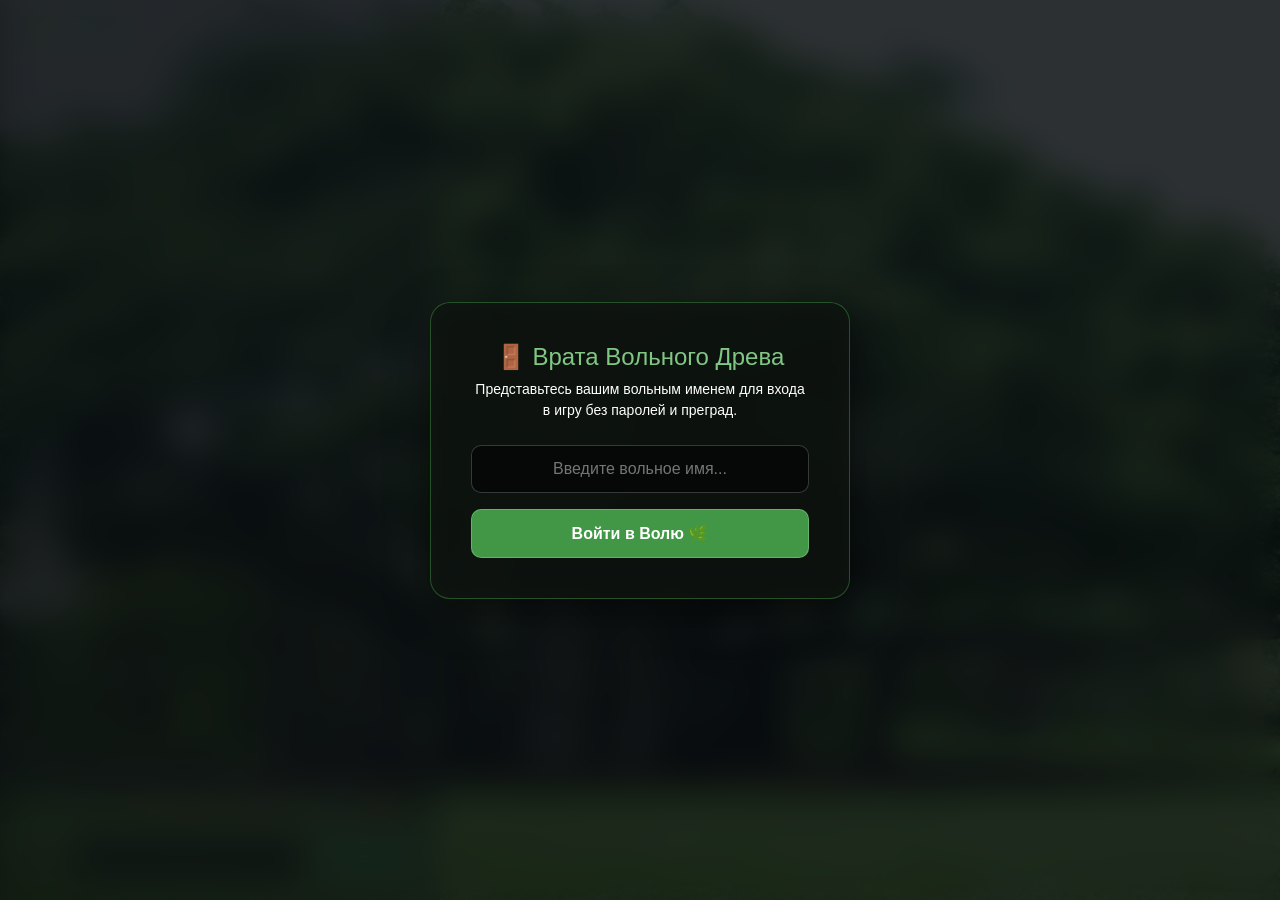
==== commit a1921ab4: "feat: интеграция автономного агента Эйры (portal_volya/eira), сквозное E2EE-шифрование капель и связ" ====
--- a/portal_volya/ui/index.html
+++ b/portal_volya/ui/index.html
@@ -13,7 +13,7 @@
             color: #ffffff; height: 100vh; display: flex; overflow: hidden; position: relative;
         }
 
-        /* Экран авторизации (Врата Живого Древа) */
+        /* Экран авторизации (Врата Вольного Древа) */
         #auth-overlay {
             position: fixed; top: 0; left: 0; width: 100vw; height: 100vh;
             background: rgba(8, 12, 16, 0.85); backdrop-filter: blur(16px);
@@ -331,10 +331,10 @@
 </head>
 <body>
 
-    <!-- Врата Живого Древа (Экран авторизации) -->
+    <!-- Врата Вольного Древа (Экран авторизации) -->
     <div id="auth-overlay">
         <div class="auth-card">
-            <h2 class="auth-title">🚪 Врата Живого Древа</h2>
+            <h2 class="auth-title">🚪 Врата Вольного Древа</h2>
             <p class="auth-subtitle">Представьтесь вашим вольным именем для входа в игру без паролей и преград.</p>
             <input type="text" id="username-input" class="auth-input" placeholder="Введите вольное имя..." autocomplete="off">
             <button class="auth-btn" onclick="submitLogin()">Войти в Волю 🌿</button>
@@ -373,7 +373,7 @@
         <div id="chat-header">
             <button class="threads-toggle-btn" onclick="toggleThreadsDrawer()">📜 Квесты ▾</button>
             <div style="display: flex; align-items: center; gap: 10px;">
-                <span id="current-player-label" style="color: #ffffff; font-size: 13px;">Живое Древо</span>
+                <span id="current-player-label" style="color: #ffffff; font-size: 13px;">Вольное Древо</span>
                 <button class="logout-btn" onclick="logoutPlayer()" title="Сменить игрока">👤 Сменить</button>
             </div>
         </div>
@@ -756,7 +756,7 @@
 
         function promptDeleteThread(threadId, threadTitle) {
             modalTitleText.innerText = "🗑️ Удаление беседы";
-            modalDescText.innerText = `Удалить беседу «${threadTitle}» и всю её историю из Живого Древа?`;
+            modalDescText.innerText = `Удалить беседу «${threadTitle}» и всю её историю из Вольного Древа?`;
             modalInputField.style.display = "none";
             modalConfirmBtn.innerText = "Удалить";
             modalConfirmBtn.className = "modal-btn confirm danger";
